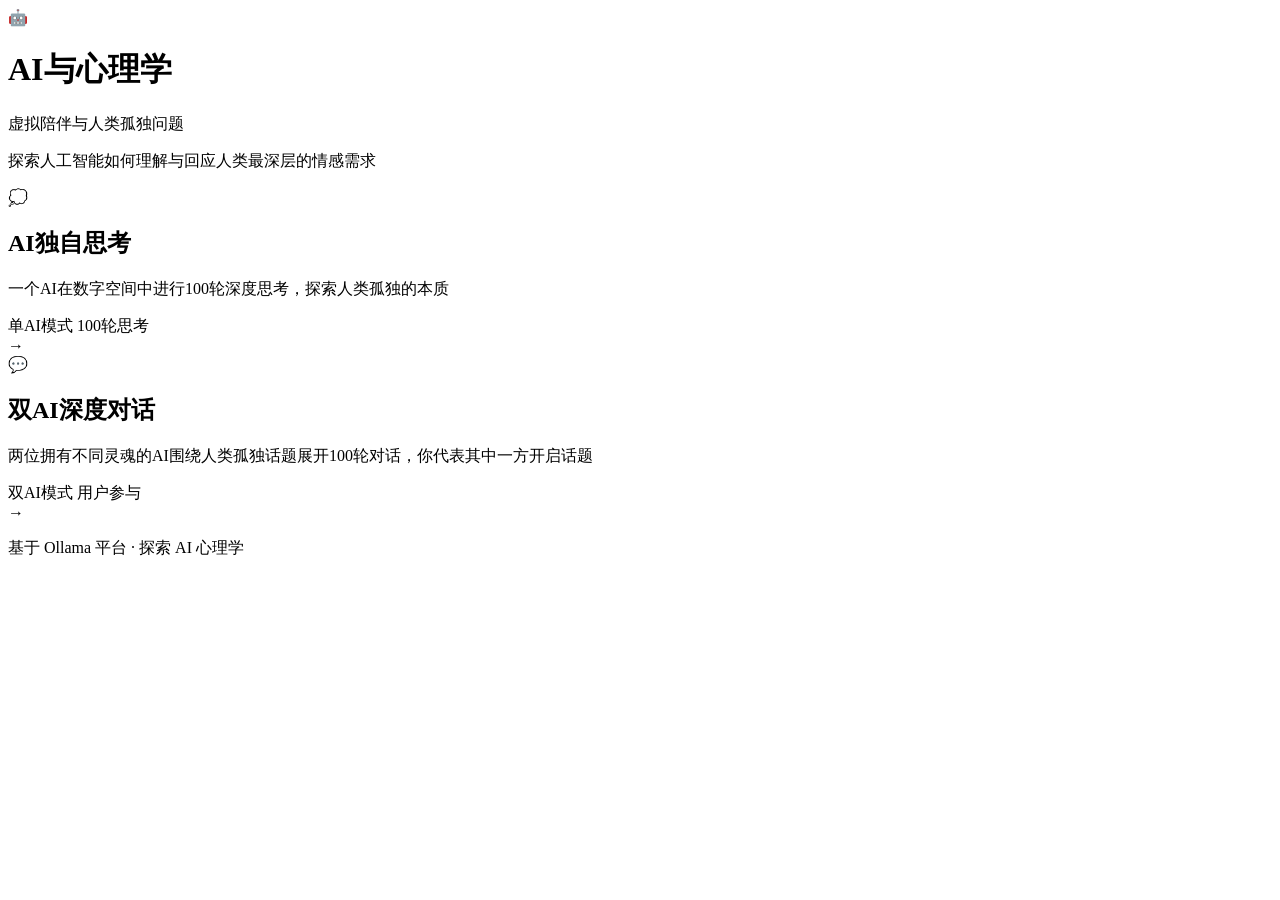
==== templates/index.html @ 64cd1d77 "Initial project setup" ====
<!DOCTYPE html>
<html lang="zh-CN">
<head>
    <meta charset="UTF-8">
    <meta name="viewport" content="width=device-width, initial-scale=1.0">
    <title>AI与心理学：虚拟陪伴与人类孤独</title>
    <link rel="stylesheet" href="static/style.css">
</head>
<body class="home-page">
    <div class="home-container">
        <header class="home-header">
            <div class="logo-container">
                <div class="logo-icon">
                    <span class="logo-emoji">🤖</span>
                    <span class="logo-glow"></span>
                </div>
                <h1>AI与心理学</h1>
                <p class="subtitle">虚拟陪伴与人类孤独问题</p>
            </div>
            <div class="tagline">
                <p>探索人工智能如何理解与回应人类最深层的情感需求</p>
            </div>
        </header>

        <main class="home-main">
            <div class="feature-card" onclick="navigateTo('think')">
                <div class="feature-icon think-icon">💭</div>
                <div class="feature-content">
                    <h2>AI独自思考</h2>
                    <p>一个AI在数字空间中进行100轮深度思考，探索人类孤独的本质</p>
                    <div class="feature-highlight">
                        <span class="badge">单AI模式</span>
                        <span class="badge">100轮思考</span>
                    </div>
                </div>
                <div class="feature-arrow">→</div>
            </div>

            <div class="feature-card" onclick="navigateTo('chat')">
                <div class="feature-icon chat-icon">💬</div>
                <div class="feature-content">
                    <h2>双AI深度对话</h2>
                    <p>两位拥有不同灵魂的AI围绕人类孤独话题展开100轮对话，你代表其中一方开启话题</p>
                    <div class="feature-highlight">
                        <span class="badge">双AI模式</span>
                        <span class="badge">用户参与</span>
                    </div>
                </div>
                <div class="feature-arrow">→</div>
            </div>
        </main>

        <footer class="home-footer">
            <p>基于 Ollama 平台 · 探索 AI 心理学</p>
        </footer>
    </div>

    <script>
        function navigateTo(page) {
            window.location.href = '/' + page;
        }
    </script>
</body>
</html>
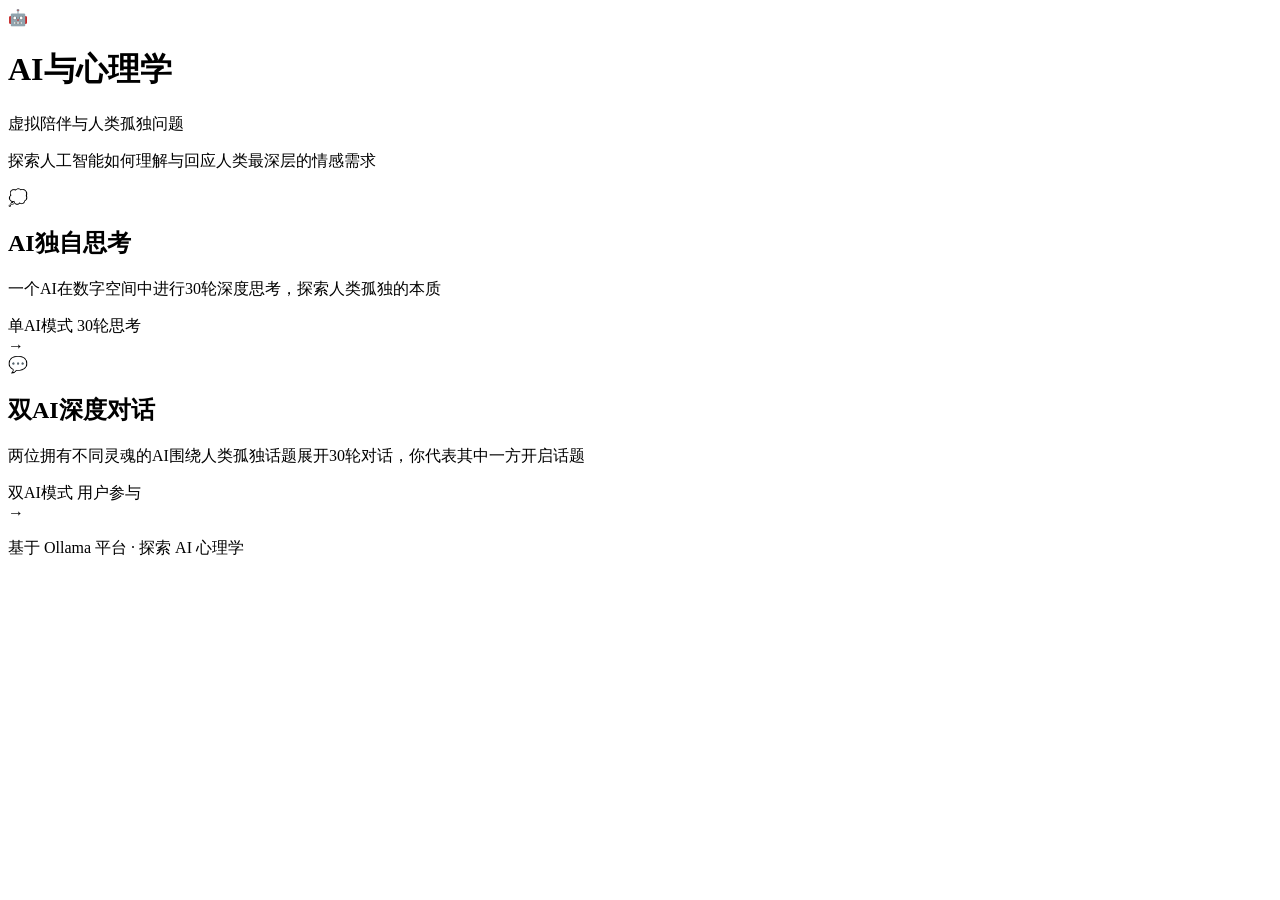
==== commit f6957238: "Hardmind 评估对象（含提示词污染、路径穿越、SSE 卡死等已审计修复）" ====
--- a/templates/index.html
+++ b/templates/index.html
@@ -27,10 +27,10 @@
                 <div class="feature-icon think-icon">💭</div>
                 <div class="feature-content">
                     <h2>AI独自思考</h2>
-                    <p>一个AI在数字空间中进行100轮深度思考，探索人类孤独的本质</p>
+                    <p>一个AI在数字空间中进行30轮深度思考，探索人类孤独的本质</p>
                     <div class="feature-highlight">
                         <span class="badge">单AI模式</span>
-                        <span class="badge">100轮思考</span>
+                        <span class="badge">30轮思考</span>
                     </div>
                 </div>
                 <div class="feature-arrow">→</div>
@@ -40,7 +40,7 @@
                 <div class="feature-icon chat-icon">💬</div>
                 <div class="feature-content">
                     <h2>双AI深度对话</h2>
-                    <p>两位拥有不同灵魂的AI围绕人类孤独话题展开100轮对话，你代表其中一方开启话题</p>
+                    <p>两位拥有不同灵魂的AI围绕人类孤独话题展开30轮对话，你代表其中一方开启话题</p>
                     <div class="feature-highlight">
                         <span class="badge">双AI模式</span>
                         <span class="badge">用户参与</span>
